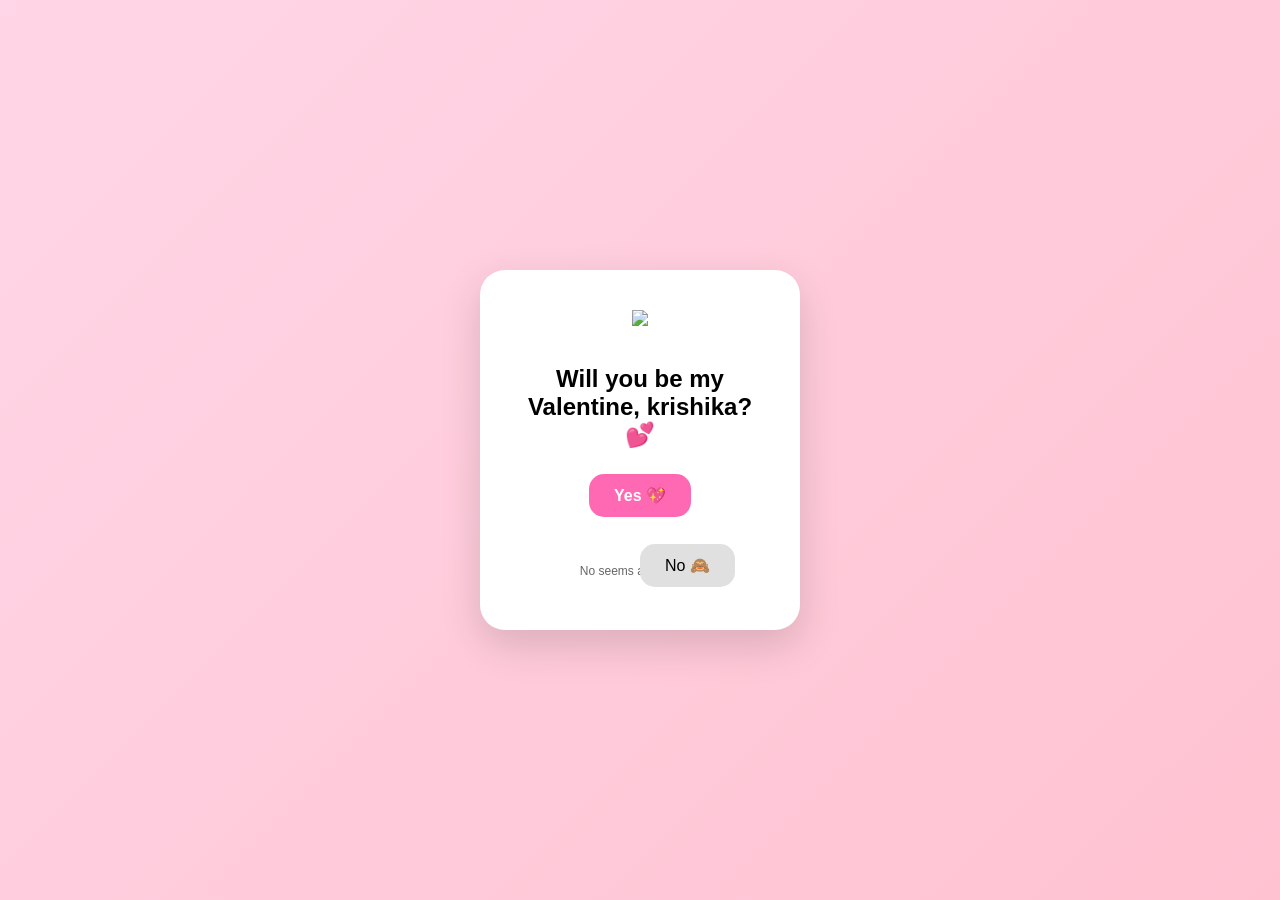
==== index.html @ 0cff1016 "Add files via upload" ====
<!DOCTYPE html>
<html lang="en">
<head>
  <meta charset="UTF-8" />
  <meta name="viewport" content="width=device-width, initial-scale=1.0"/>
  <title>krishika be My Valentine ❤️</title>

  <link rel="stylesheet" href="style.css" />

  <!-- confetti library -->
  <script src="https://cdn.jsdelivr.net/npm/canvas-confetti@1.6.0/dist/confetti.browser.min.js"></script>
</head>

<body>

<div class="card">

  <img class="cute" src="https://cdn-icons-png.flaticon.com/512/833/833472.png"/>

  <h2>Will you be my Valentine, krishika? 💕</h2>

<div class="buttons">
  <button id="yesBtn">Yes 💖</button>
</div>

<button id="noBtn">No 🙈</button>

  <p class="hint">No seems a bit shy 🤭</p>

</div>

<script src="script.js"></script>

</body>
</html>
---- style.css ----
* {
  box-sizing: border-box;
}

body {
  margin: 0;
  height: 100vh;
  display: flex;
  justify-content: center;
  align-items: center;
  background: linear-gradient(135deg,#ffd6e7,#ffc2d1);
  font-family: 'Segoe UI', sans-serif;
  overflow: hidden;
}

.card {
  background: white;
  padding: 40px;
  border-radius: 25px;
  text-align: center;
  width: 320px;
  box-shadow: 0 15px 40px rgba(0,0,0,0.15);
  position: relative;
  overflow: hidden;
}

.cute {
  width: 80px;
  margin-bottom: 15px;
}

h2 {
  margin-bottom: 25px;
}

.buttons {
  position: relative;
  height: 70px;
}

button {
  padding: 12px 25px;
  font-size: 16px;
  border: none;
  border-radius: 15px;
  cursor: pointer;
  transition: 0.25s;
}

#yesBtn {
  background: hotpink;
  color: white;
  font-weight: bold;
}

#yesBtn:hover {
  transform: scale(1.1);
}

#noBtn {
   background: #e0e0e0;
  position: absolute;
  z-index: 5;

}

.hint {
  font-size: 12px;
  margin-top: 20px;
  opacity: 0.6;
}
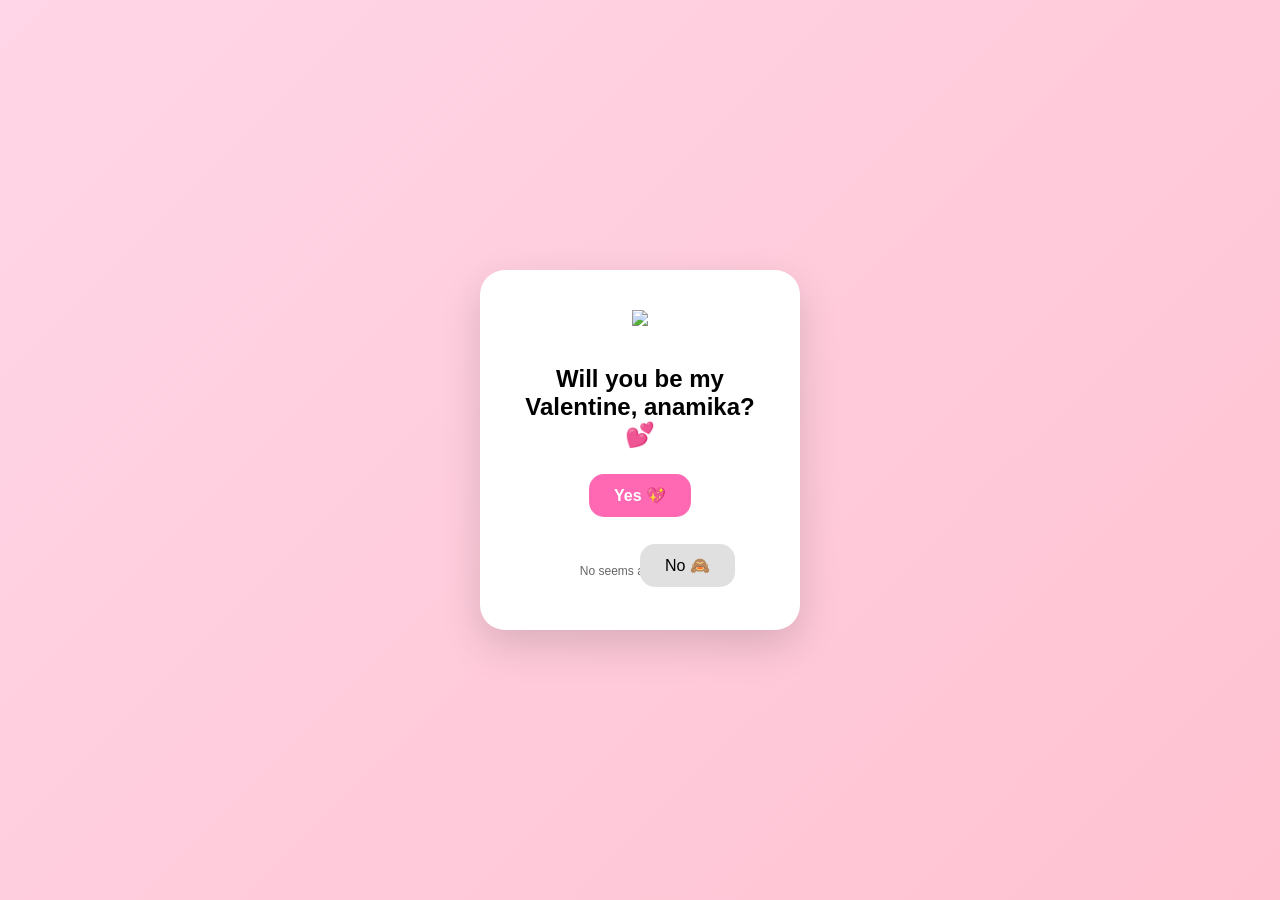
==== commit 7c820c65: "Update index.html" ====
--- a/index.html
+++ b/index.html
@@ -3,7 +3,7 @@
 <head>
   <meta charset="UTF-8" />
   <meta name="viewport" content="width=device-width, initial-scale=1.0"/>
-  <title>krishika be My Valentine ❤️</title>
+  <title>Be My Valentine ❤️</title>
 
   <link rel="stylesheet" href="style.css" />
 
@@ -17,7 +17,7 @@
 
   <img class="cute" src="https://cdn-icons-png.flaticon.com/512/833/833472.png"/>
 
-  <h2>Will you be my Valentine, krishika? 💕</h2>
+  <h2>Will you be my Valentine, anamika? 💕</h2>
 
 <div class="buttons">
   <button id="yesBtn">Yes 💖</button>
@@ -33,3 +33,4 @@
 
 </body>
 </html>
+
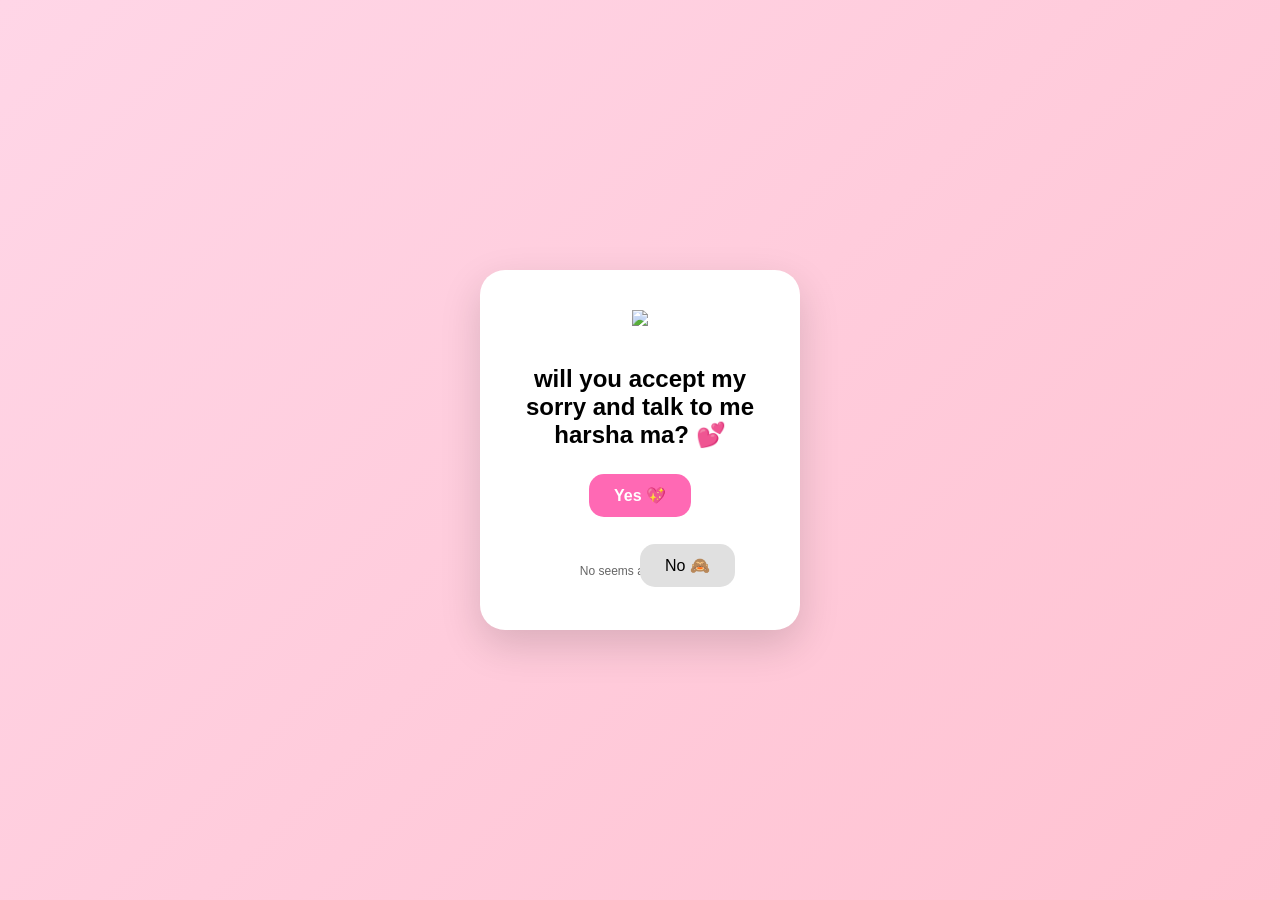
==== commit fc8fa04d: "Update index.html" ====
--- a/index.html
+++ b/index.html
@@ -3,7 +3,7 @@
 <head>
   <meta charset="UTF-8" />
   <meta name="viewport" content="width=device-width, initial-scale=1.0"/>
-  <title>Be My Valentine ❤️</title>
+  <title>will you accept my apology Harsha</title>
 
   <link rel="stylesheet" href="style.css" />
 
@@ -17,7 +17,7 @@
 
   <img class="cute" src="https://cdn-icons-png.flaticon.com/512/833/833472.png"/>
 
-  <h2>Will you be my Valentine, anamika? 💕</h2>
+  <h2>will you accept my sorry and talk to me harsha ma? 💕</h2>
 
 <div class="buttons">
   <button id="yesBtn">Yes 💖</button>
@@ -34,3 +34,4 @@
 </body>
 </html>
 
+
